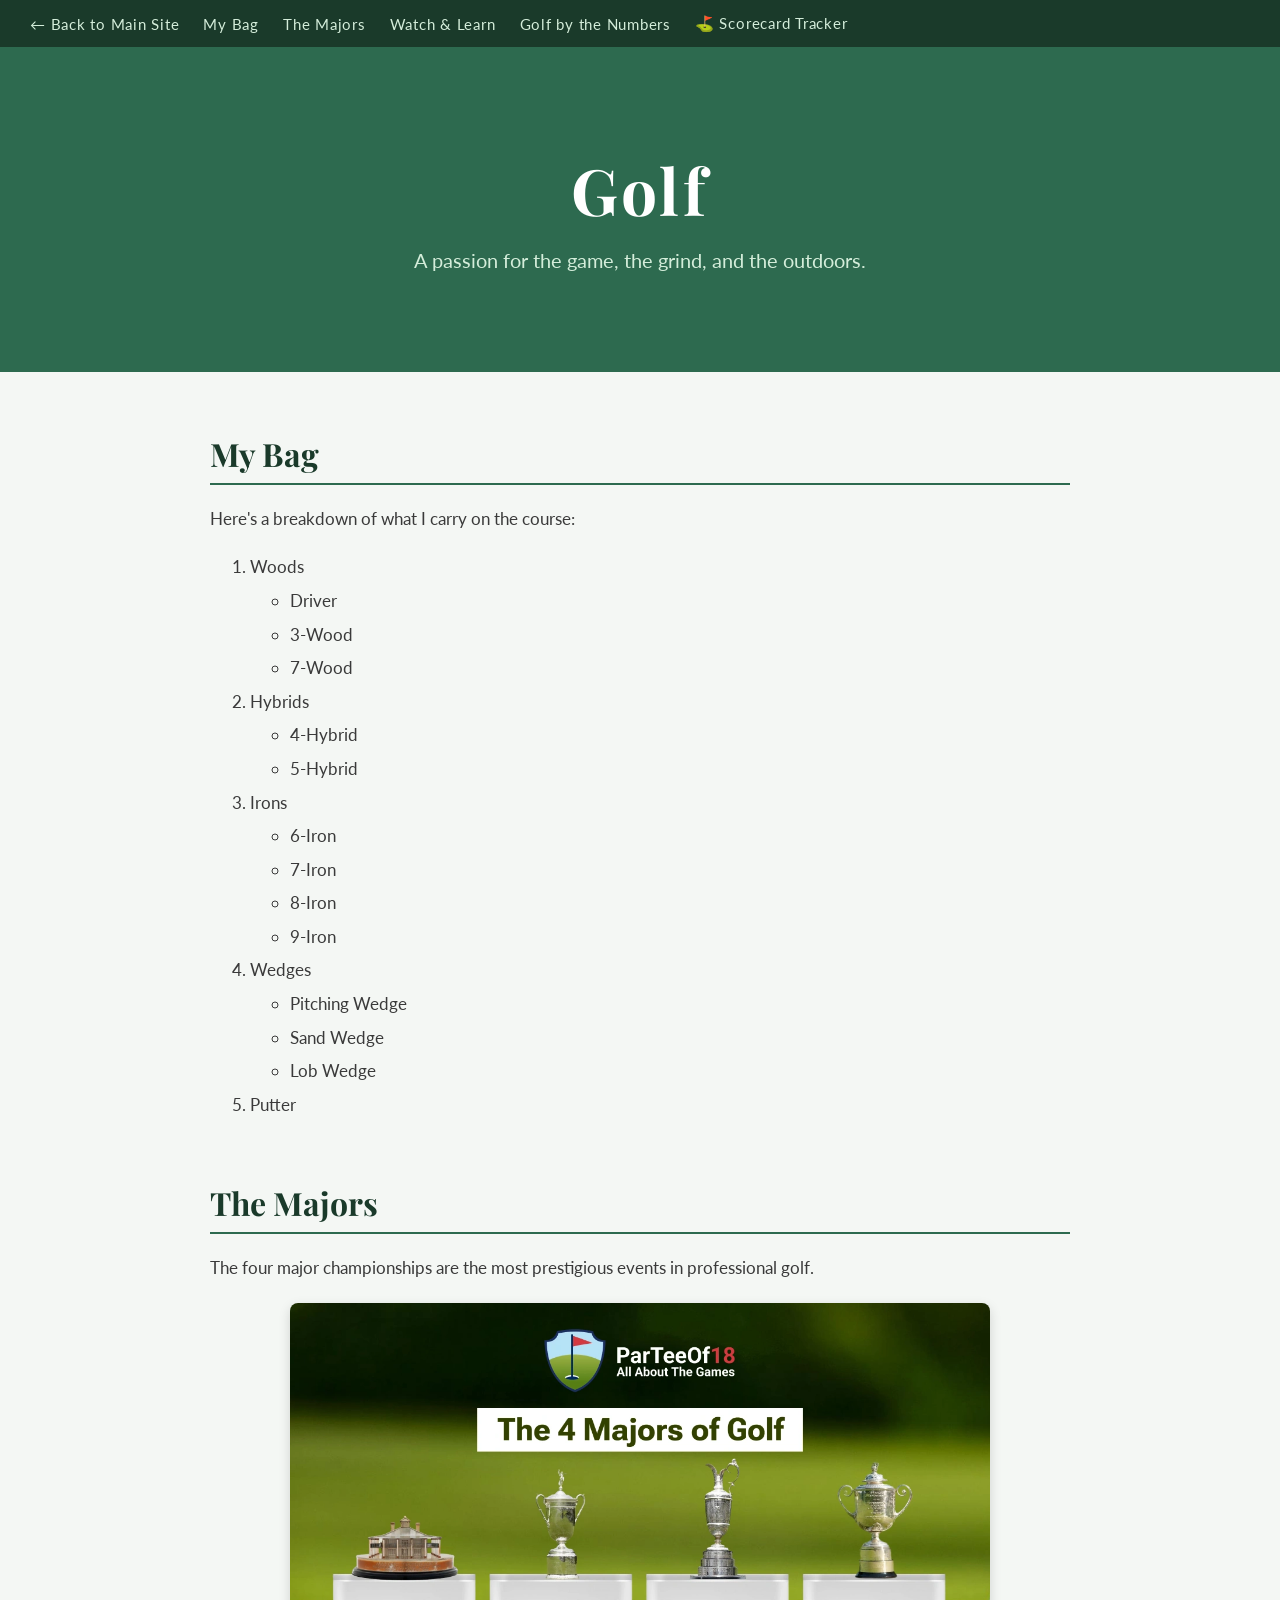
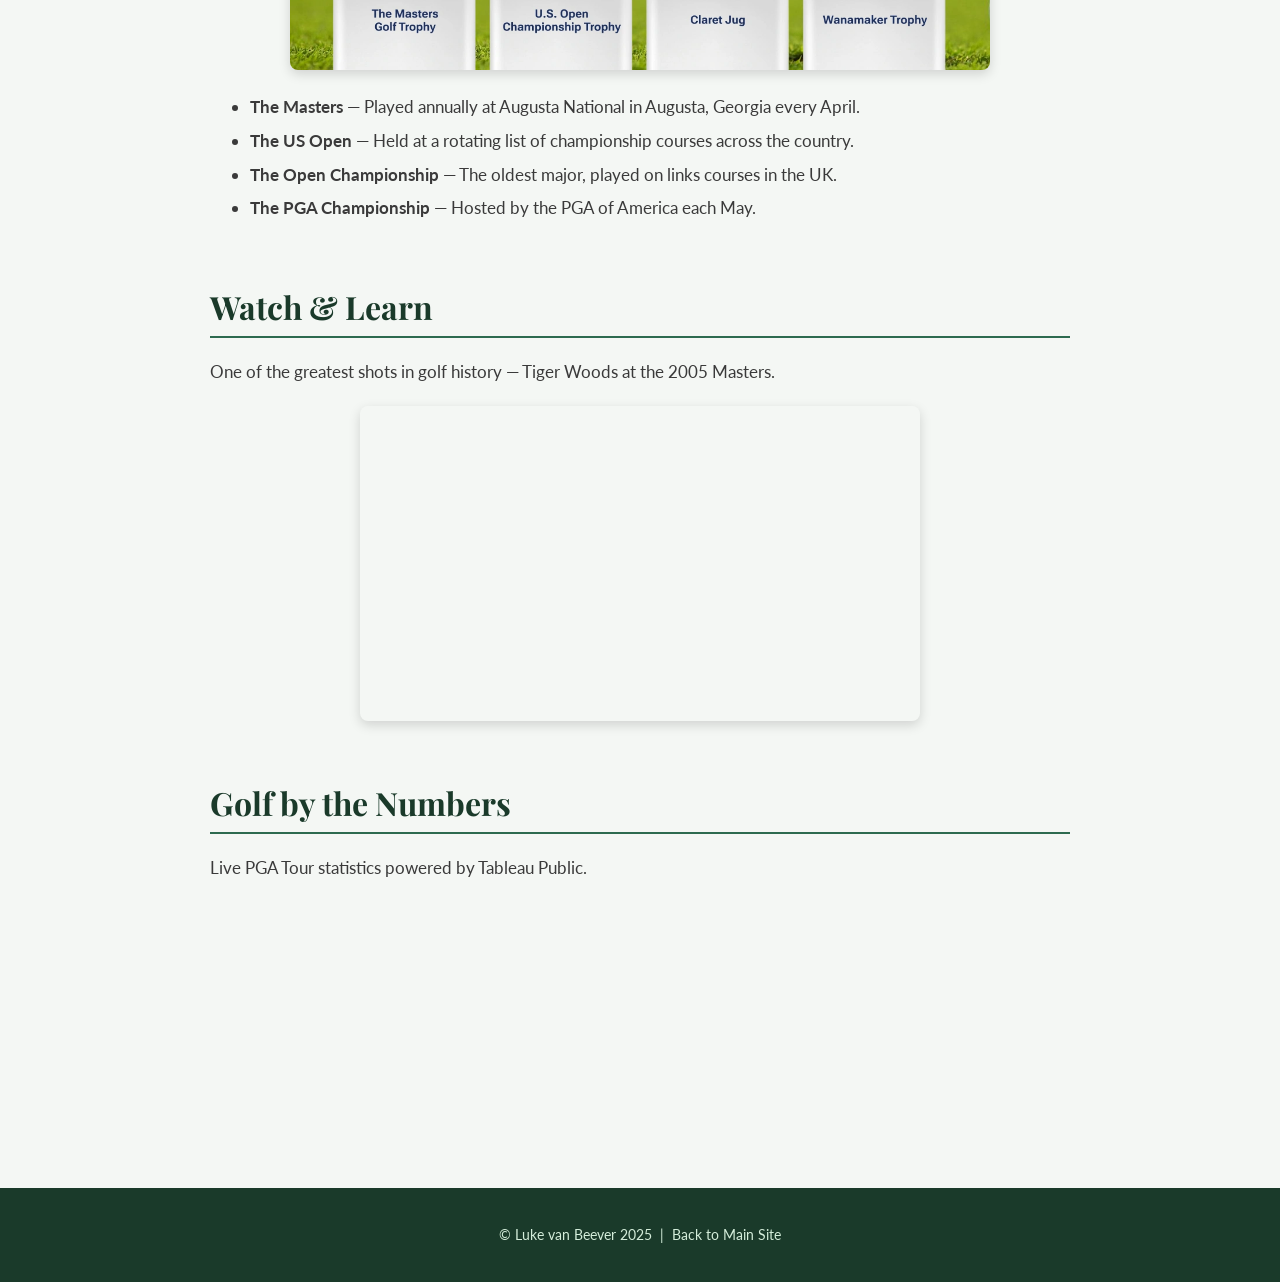
==== golf.html @ 23426854 "Add files via upload" ====
<!DOCTYPE html>
<html lang="en">

<head>
    <meta charset="UTF-8" />
    <meta name="viewport" content="width=device-width, initial-scale=1.0" />
    <title>Golf - Luke van Beever</title>
    <link rel="stylesheet" href="css/golf.css" />
</head>

<body>

    <!-- Navigation -->
    <div id="navbar">
        <a href="index.html">← Back to Main Site</a>
        <a href="#my-bag">My Bag</a>
        <a href="#the-majors">The Majors</a>
        <a href="#watch">Watch & Learn</a>
        <a href="#data">Golf by the Numbers</a>
        <a href="scorecard.html">⛳ Scorecard Tracker</a>
    </div>

    <!-- Hero Section -->
    <div id="hero">
        <h1>Golf</h1>
        <p>A passion for the game, the grind, and the outdoors.</p>
    </div>

    <!-- My Bag Section -->
    <div id="my-bag" class="section">
        <h2>My Bag</h2>
        <p>Here's a breakdown of what I carry on the course:</p>
        <ol>
            <li>Woods
                <ul>
                    <li>Driver</li>
                    <li>3-Wood</li>
                    <li>7-Wood</li>
                </ul>
            </li>
            <li>Hybrids
                <ul>
                    <li>4-Hybrid</li>
                    <li>5-Hybrid</li>
                </ul>
            </li>
            <li>Irons
                <ul>
                    <li>6-Iron</li>
                    <li>7-Iron</li>
                    <li>8-Iron</li>
                    <li>9-Iron</li>
                </ul>
            </li>
            <li>Wedges
                <ul>
                    <li>Pitching Wedge</li>
                    <li>Sand Wedge</li>
                    <li>Lob Wedge</li>
                </ul>
            </li>
            <li>Putter</li>
        </ol>
    </div>

    <!-- The Majors Section -->
    <div id="the-majors" class="section">
        <h2>The Majors</h2>
        <p>The four major championships are the most prestigious events in professional golf.</p>
        <img src="assets/img/golfmajors.webp" alt="Golf Majors" />
        <ul>
            <li><strong>The Masters</strong> — Played annually at Augusta National in Augusta, Georgia every April.</li>
            <li><strong>The US Open</strong> — Held at a rotating list of championship courses across the country.</li>
            <li><strong>The Open Championship</strong> — The oldest major, played on links courses in the UK.</li>
            <li><strong>The PGA Championship</strong> — Hosted by the PGA of America each May.</li>
        </ul>
    </div>

    <!-- Watch & Learn Section -->
    <div id="watch" class="section">
        <h2>Watch & Learn</h2>
        <p>One of the greatest shots in golf history — Tiger Woods at the 2005 Masters.</p>
        <div id="video-container">
            <iframe width="560" height="315" src="https://www.youtube.com/embed/ys9vMtv7BEA"
                title="Tiger Woods chip-in 2005 Masters" frameborder="0"
                allow="accelerometer; autoplay; clipboard-write; encrypted-media; gyroscope; picture-in-picture"
                allowfullscreen>
            </iframe>
        </div>
    </div>

    <!-- Tableau Section -->
    <div id="data" class="section">
        <h2>Golf by the Numbers</h2>
        <p>Live PGA Tour statistics powered by Tableau Public.</p>
        <div id="tableau-container">
            <div class='tableauPlaceholder' id='viz1781409002194' style='position: relative'><noscript><a href='#'><img
                            alt='Scrambling '
                            src='https:&#47;&#47;public.tableau.com&#47;static&#47;images&#47;PG&#47;PGAStats&#47;Scrambling&#47;1_rss.png'
                            style='border: none' /></a></noscript><object class='tableauViz' style='display:block;'>
                    <param name='host_url' value='https%3A%2F%2Fpublic.tableau.com%2F' />
                    <param name='embed_code_version' value='3' />
                    <param name='site_root' value='' />
                    <param name='name' value='PGAStats&#47;Scrambling' />
                    <param name='tabs' value='no' />
                    <param name='toolbar' value='no' />
                    <param name='static_image'
                        value='https:&#47;&#47;public.tableau.com&#47;static&#47;images&#47;PG&#47;PGAStats&#47;Scrambling&#47;1.png' />
                    <param name='animate_transition' value='yes' />
                    <param name='display_static_image' value='yes' />
                    <param name='display_spinner' value='yes' />
                    <param name='display_overlay' value='yes' />
                    <param name='display_count' value='yes' />
                    <param name='language' value='en-US' />
                </object></div>
            <script
                type='text/javascript'>                    var divElement = document.getElementById('viz1781409002194'); var vizElement = divElement.getElementsByTagName('object')[0]; vizElement.style.width = '100%'; vizElement.style.height = (divElement.offsetWidth * 0.75) + 'px'; var scriptElement = document.createElement('script'); scriptElement.src = 'https://public.tableau.com/javascripts/api/viz_v1.js'; vizElement.parentNode.insertBefore(scriptElement, vizElement);                </script>
        </div>
    </div>

    <!-- Footer -->
    <div id="footer">
        <p>&copy; Luke van Beever 2025 &nbsp;|&nbsp; <a href="index.html">Back to Main Site</a></p>
    </div>

</body>

</html>
---- css/golf.css ----
/* ===== FONTS ===== */
@import url('https://fonts.googleapis.com/css2?family=Playfair+Display:wght@700&family=Lato:wght@400;700&display=swap');

/* ===== GLOBAL ===== */
body {
    font-family: 'Lato', sans-serif;
    color: #2c2c2c;
    margin: 0;
    padding: 0;
    background-color: #f4f7f4;
}

/* ===== NAVBAR ===== */
#navbar {
    background-color: #1a3a2a;
    padding: 14px 30px;
    display: flex;
    gap: 24px;
    align-items: center;
    position: sticky;
    top: 0;
    z-index: 100;
}

#navbar a {
    color: #d4edda;
    text-decoration: none;
    font-family: 'Lato', sans-serif;
    font-size: 0.95rem;
    letter-spacing: 0.05em;
}

#navbar a:hover {
    color: #ffffff;
}

/* ===== HERO ===== */
#hero {
    background-color: #2d6a4f;
    color: #ffffff;
    text-align: center;
    padding: 100px 20px;
}

#hero h1 {
    font-family: 'Playfair Display', serif;
    font-size: 4rem;
    margin: 0 0 16px 0;
    letter-spacing: 0.05em;
}

#hero p {
    font-size: 1.25rem;
    color: #d4edda;
    margin: 0;
}

/* ===== SECTIONS ===== */
.section {
    max-width: 860px;
    margin: 60px auto;
    padding: 0 24px;
}

.section h2 {
    font-family: 'Playfair Display', serif;
    font-size: 2rem;
    color: #1a3a2a;
    border-bottom: 2px solid #2d6a4f;
    padding-bottom: 8px;
    margin-bottom: 20px;
}

.section p {
    font-size: 1.05rem;
    line-height: 1.7;
    color: #3a3a3a;
}

.section ul, .section ol {
    font-size: 1.05rem;
    line-height: 2;
    color: #3a3a3a;
}

/* ===== IMAGE ===== */
.section img {
    width: 100%;
    max-width: 700px;
    display: block;
    margin: 20px auto;
    border-radius: 8px;
    box-shadow: 0 4px 12px rgba(0,0,0,0.15);
}

/* ===== VIDEO ===== */
#video-container {
    display: flex;
    justify-content: center;
    margin-top: 20px;
}

#video-container iframe {
    border-radius: 8px;
    box-shadow: 0 4px 12px rgba(0,0,0,0.15);
}

/* ===== TABLEAU ===== */
#tableau-container {
    display: flex;
    justify-content: center;
    margin-top: 20px;
}

/* ===== FOOTER ===== */
#footer {
    background-color: #1a3a2a;
    color: #d4edda;
    text-align: center;
    padding: 24px;
    margin-top: 60px;
    font-size: 0.9rem;
}

#footer a {
    color: #d4edda;
    text-decoration: none;
}

#footer a:hover {
    color: #ffffff;
}
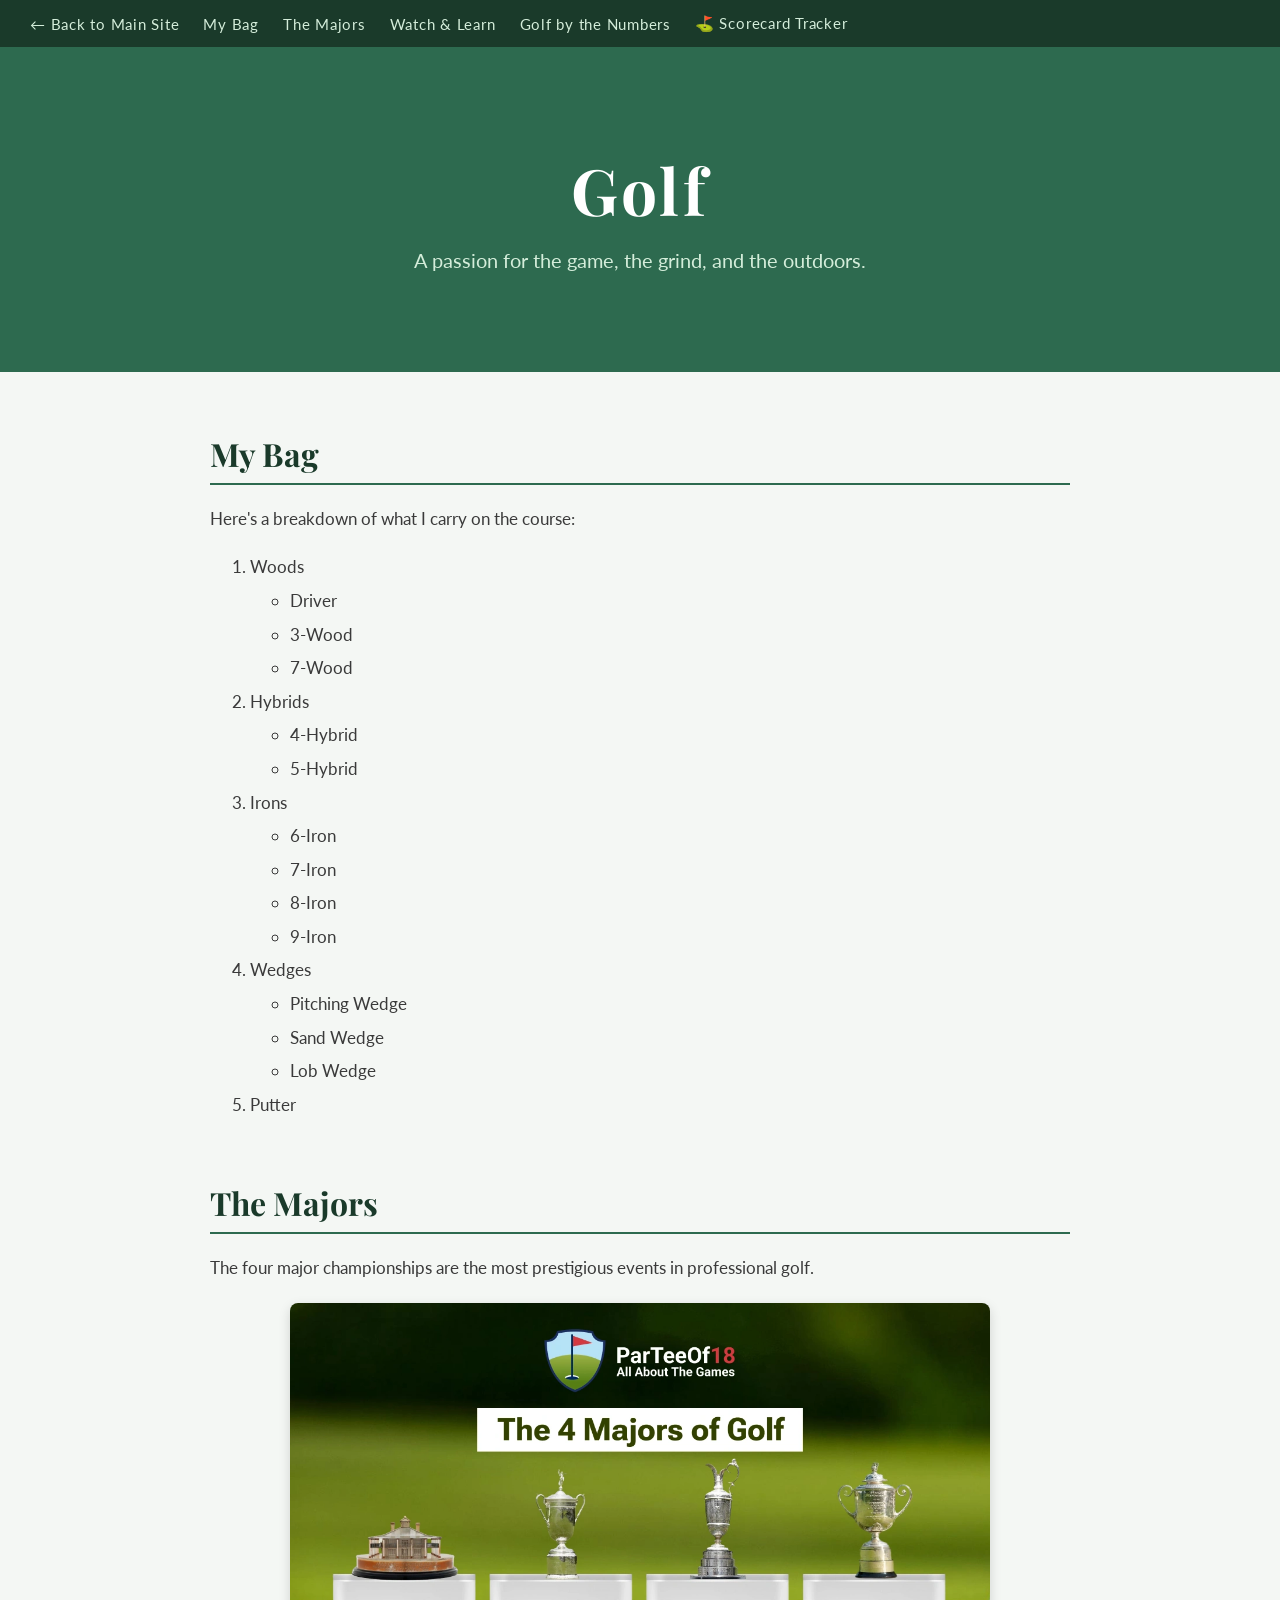
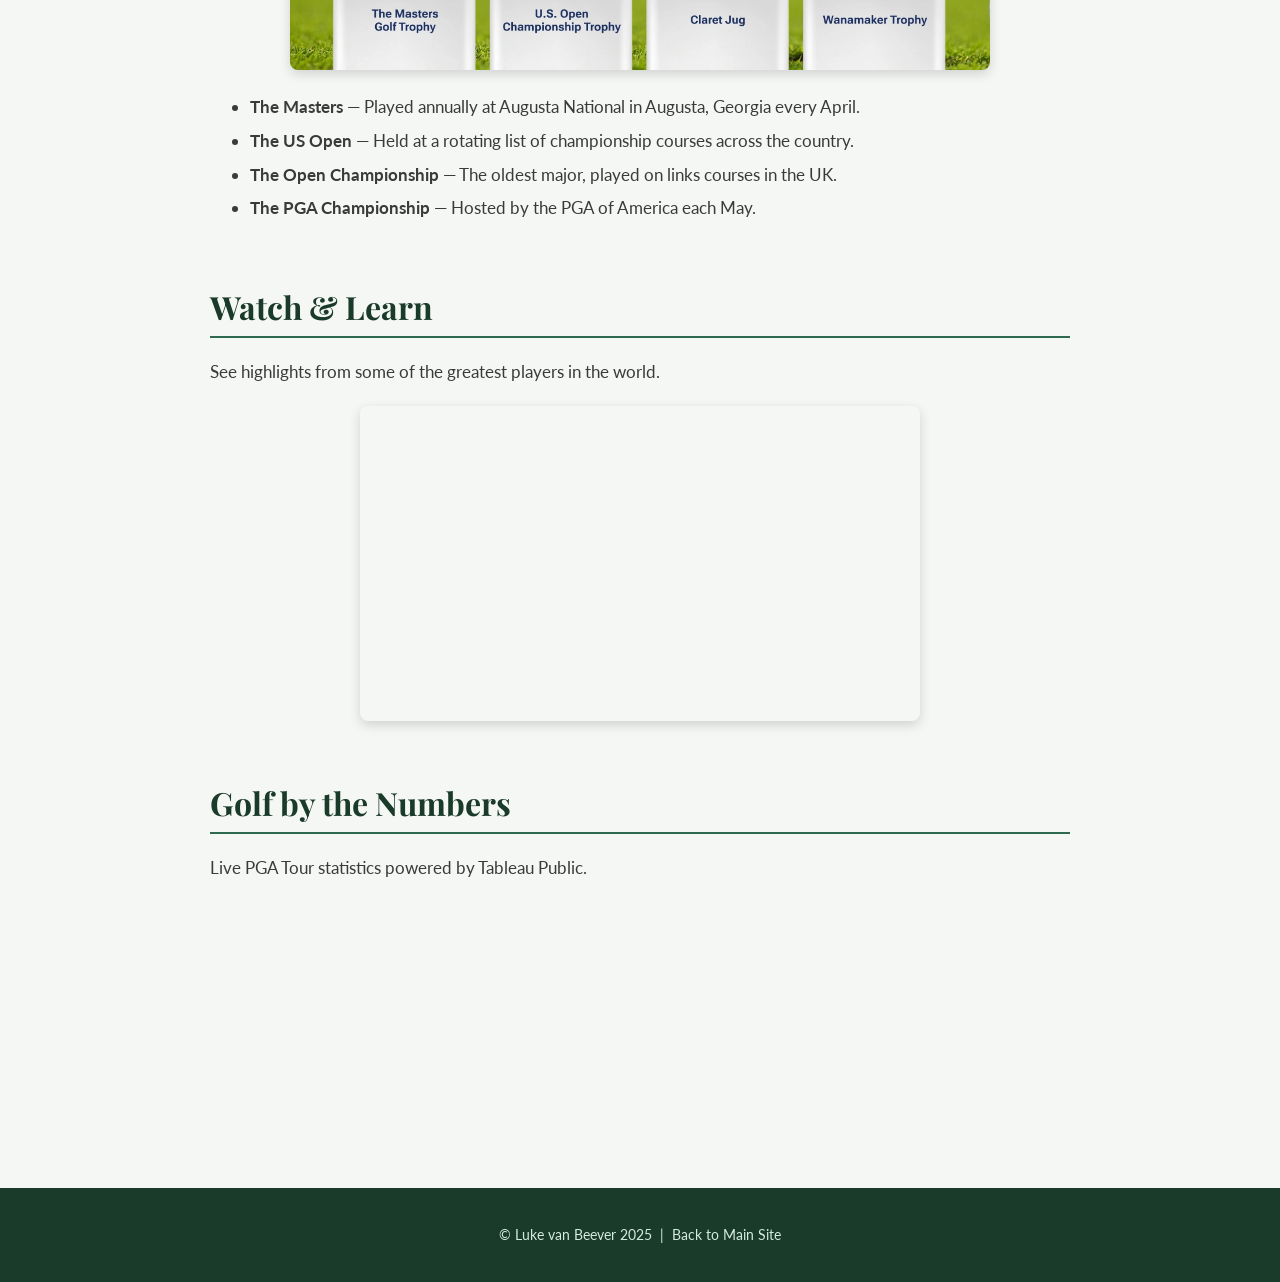
==== commit 8850a5e8: "Update video and description in Watch & Learn section" ====
--- a/golf.html
+++ b/golf.html
@@ -79,10 +79,10 @@
     <!-- Watch & Learn Section -->
     <div id="watch" class="section">
         <h2>Watch & Learn</h2>
-        <p>One of the greatest shots in golf history — Tiger Woods at the 2005 Masters.</p>
+        <p>See highlights from some of the greatest players in the world.</p>
         <div id="video-container">
-            <iframe width="560" height="315" src="https://www.youtube.com/embed/ys9vMtv7BEA"
-                title="Tiger Woods chip-in 2005 Masters" frameborder="0"
+            <iframe width="560" height="315" src="https://www.youtube.com/embed/M9S4BBsHOGQ"
+                title="Golf Highlights" frameborder="0"
                 allow="accelerometer; autoplay; clipboard-write; encrypted-media; gyroscope; picture-in-picture"
                 allowfullscreen>
             </iframe>
@@ -125,4 +125,4 @@
 
 </body>
 
-</html>+</html>
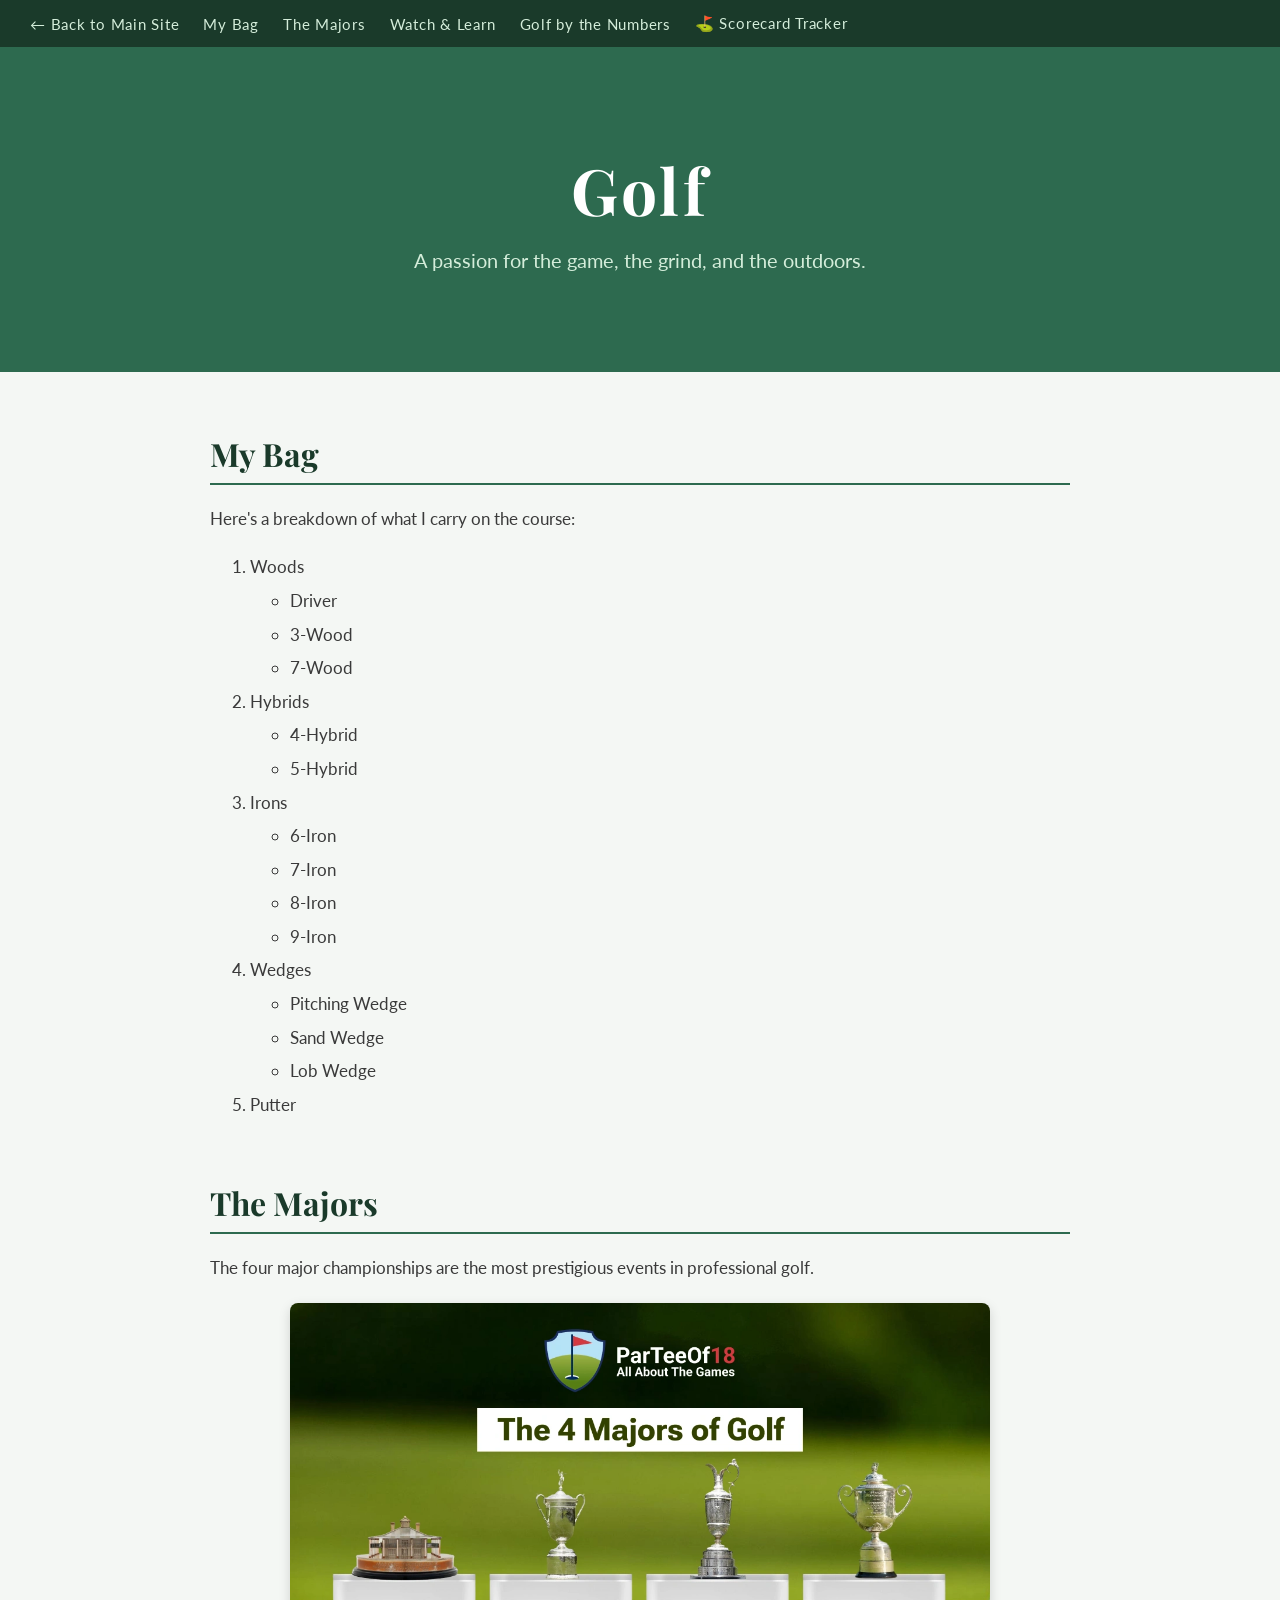
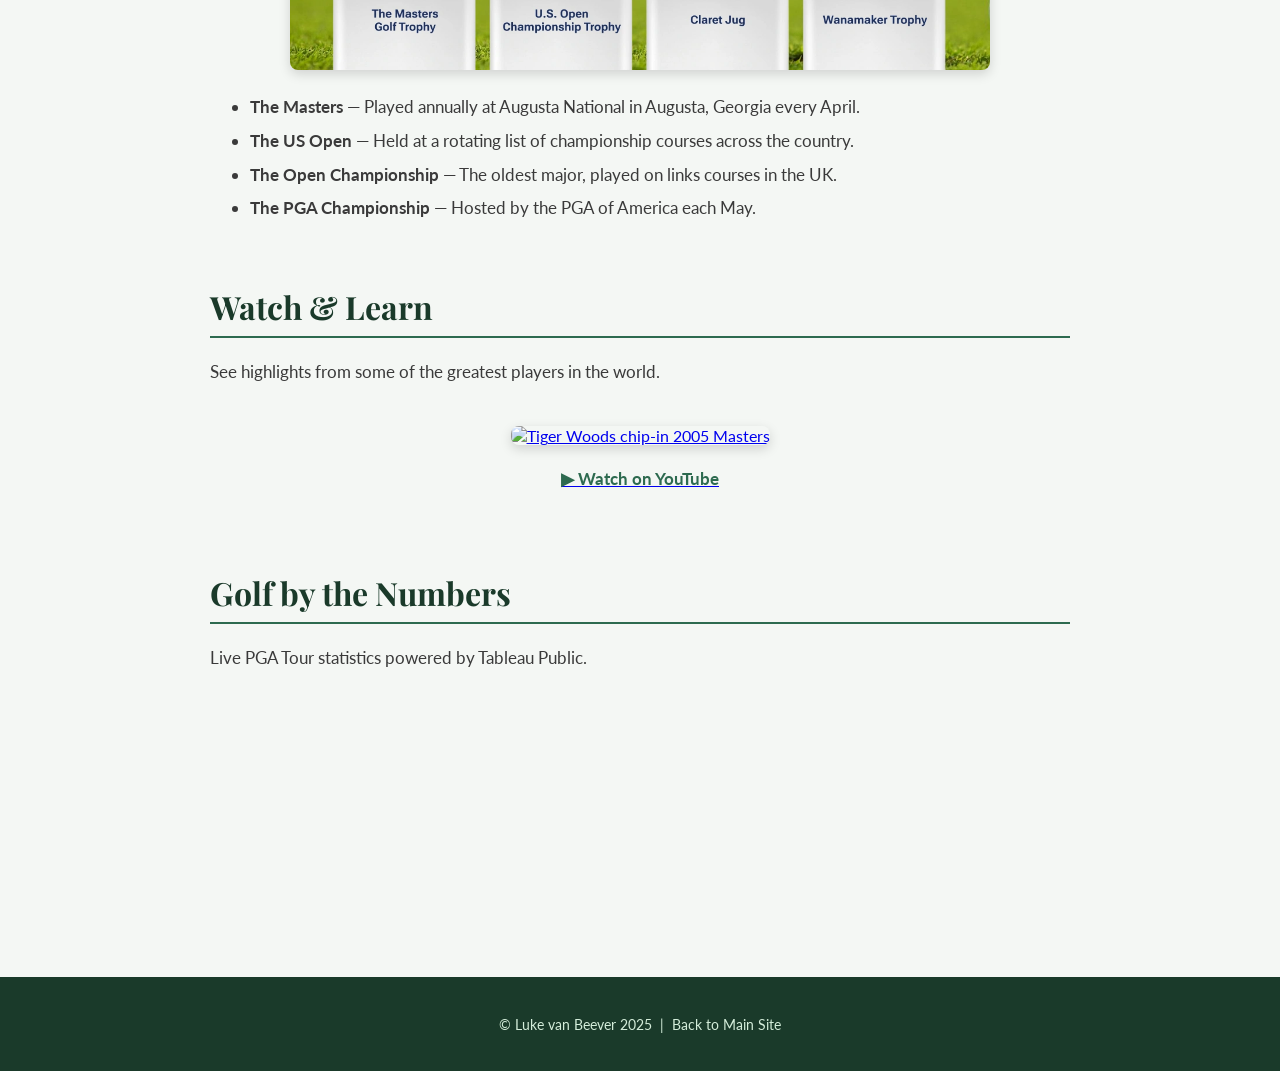
==== commit ef6762a4: "Replace video iframe with YouTube link and image" ====
--- a/golf.html
+++ b/golf.html
@@ -81,11 +81,14 @@
         <h2>Watch & Learn</h2>
         <p>See highlights from some of the greatest players in the world.</p>
         <div id="video-container">
-            <iframe width="560" height="315" src="https://www.youtube.com/embed/M9S4BBsHOGQ"
-                title="Golf Highlights" frameborder="0"
-                allow="accelerometer; autoplay; clipboard-write; encrypted-media; gyroscope; picture-in-picture"
-                allowfullscreen>
-            </iframe>
+            <a href="https://www.youtube.com/watch?v=ys9vMtv7BEA" target="_blank">
+                <img 
+                    src="https://img.youtube.com/vi/ys9vMtv7BEA/maxresdefault.jpg" 
+                    alt="Tiger Woods chip-in 2005 Masters"
+                    style="width:100%; max-width:700px; border-radius:8px; box-shadow: 0 4px 12px rgba(0,0,0,0.15); cursor:pointer;"
+                />
+                <p style="text-align:center; margin-top:10px; color:#2d6a4f; font-weight:700;">▶ Watch on YouTube</p>
+            </a>
         </div>
     </div>
 
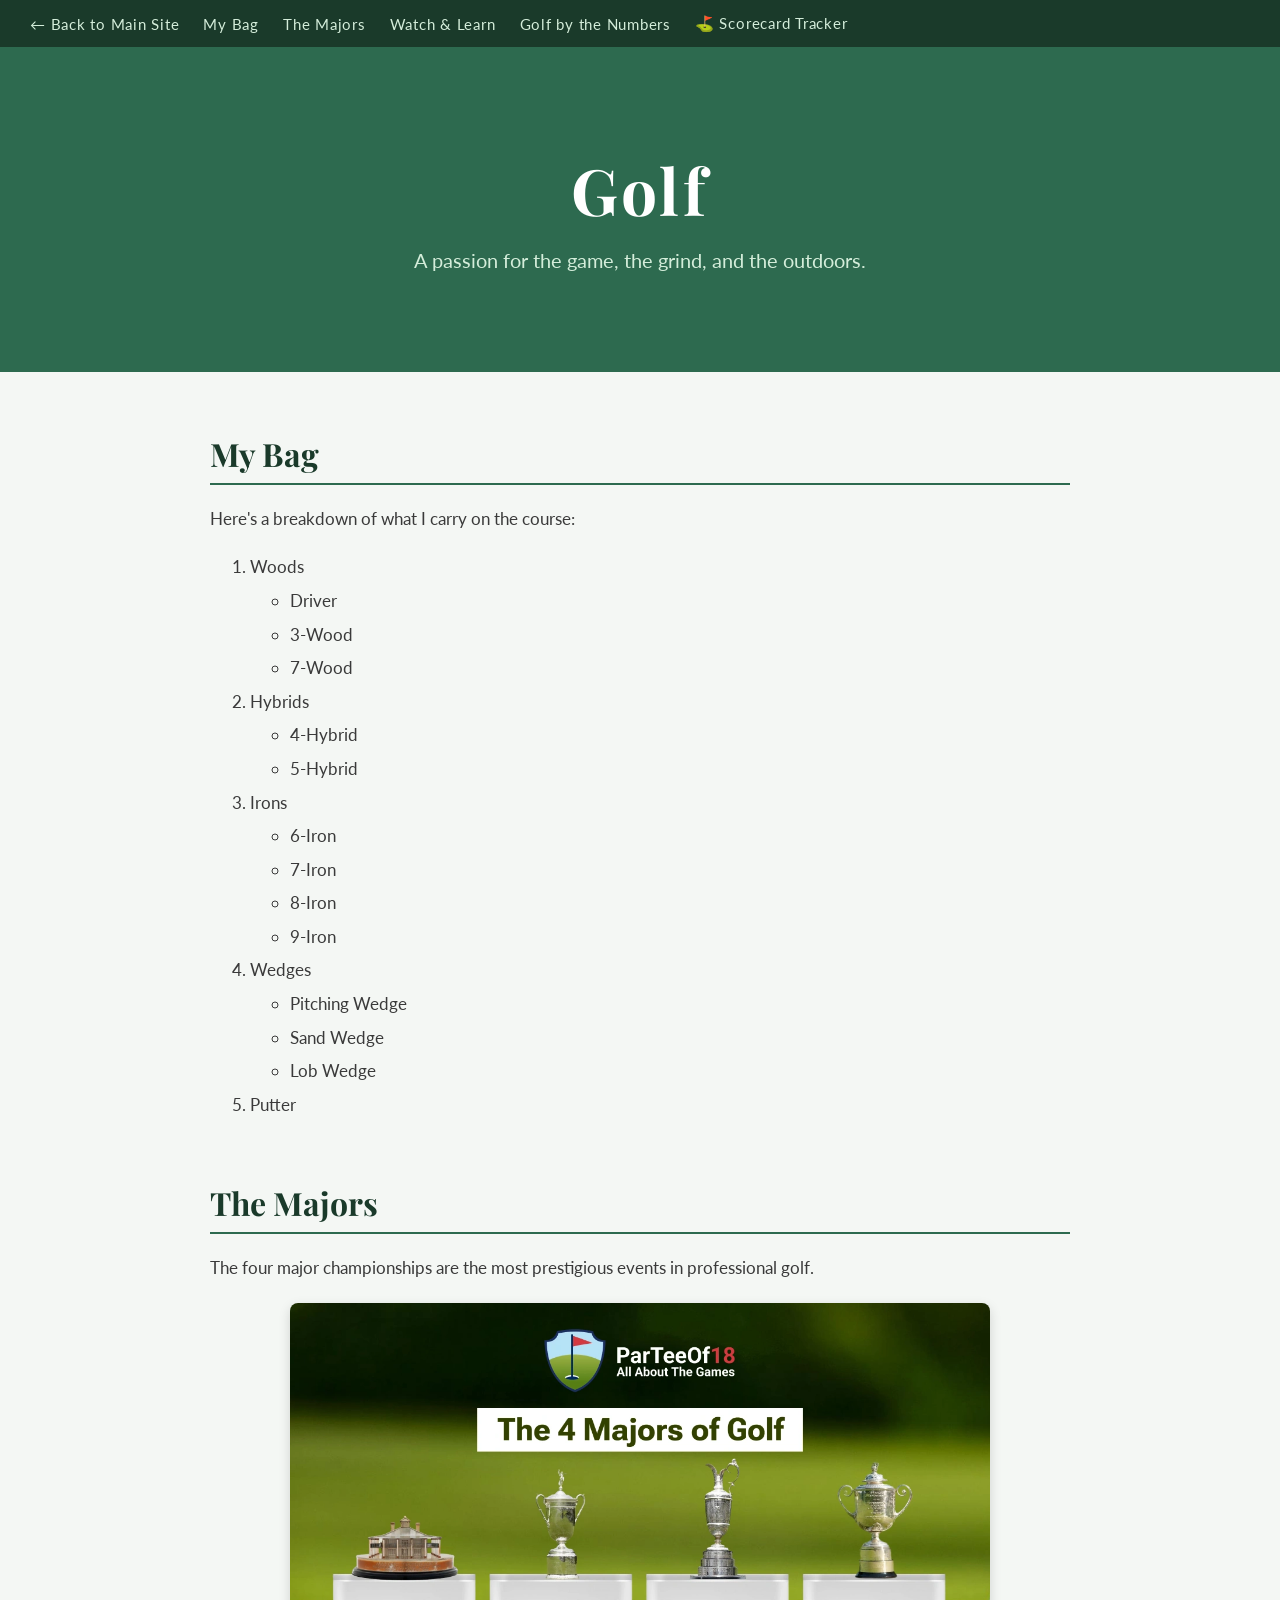
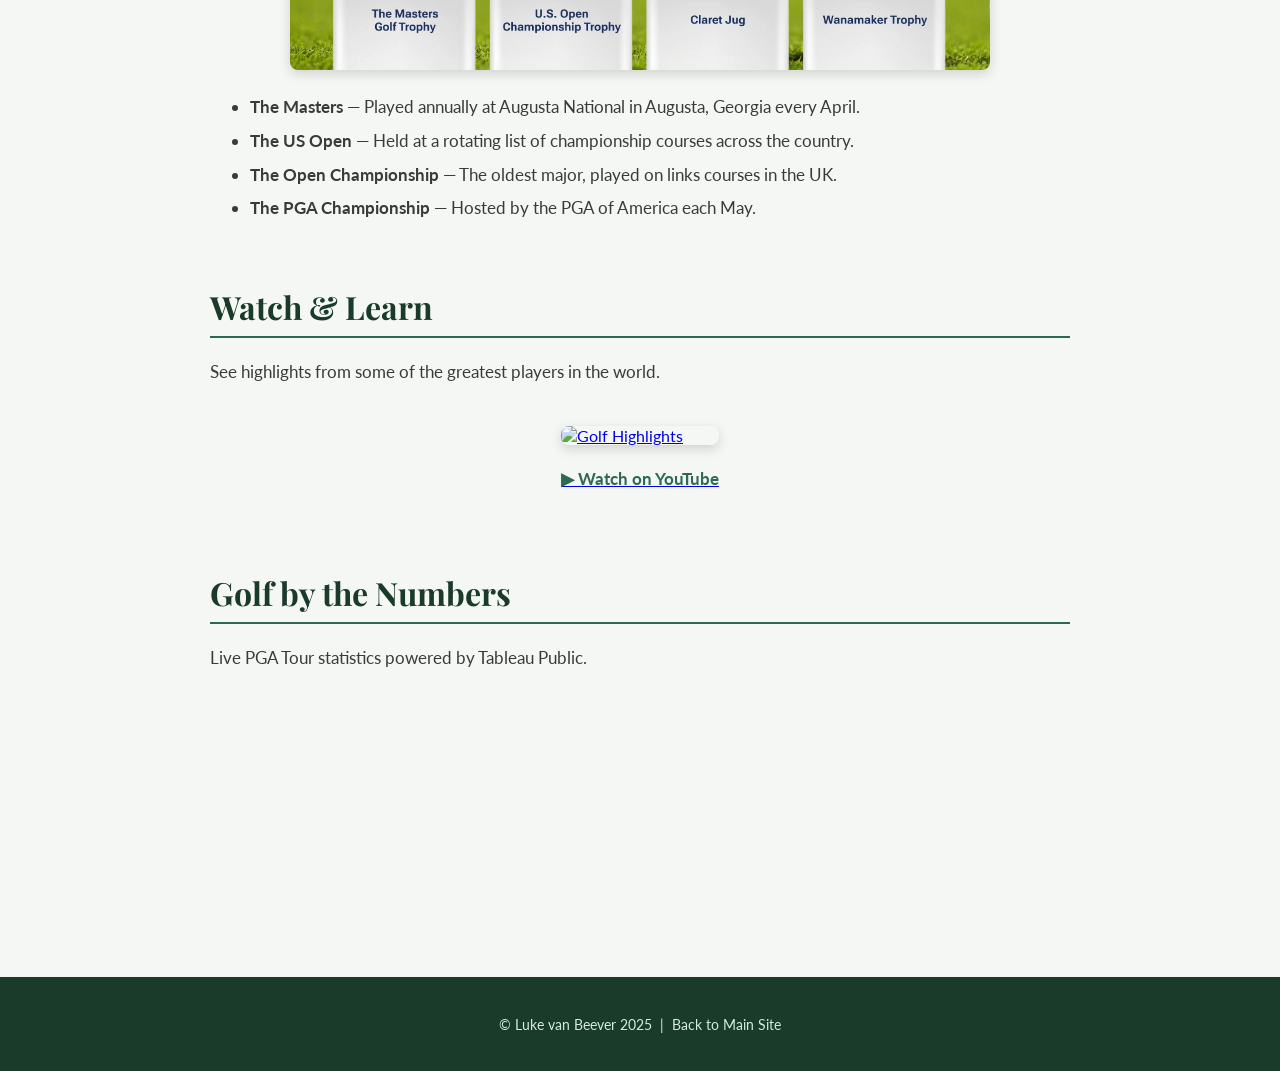
==== commit 161eb6a2: "Update YouTube link and image alt text in golf.html" ====
--- a/golf.html
+++ b/golf.html
@@ -81,10 +81,10 @@
         <h2>Watch & Learn</h2>
         <p>See highlights from some of the greatest players in the world.</p>
         <div id="video-container">
-            <a href="https://www.youtube.com/watch?v=ys9vMtv7BEA" target="_blank">
+            <a href="https://www.youtube.com/watch?v=X9mxbN2Tjrk&t=11s" target="_blank">
                 <img 
                     src="https://img.youtube.com/vi/ys9vMtv7BEA/maxresdefault.jpg" 
-                    alt="Tiger Woods chip-in 2005 Masters"
+                    alt="Golf Highlights"
                     style="width:100%; max-width:700px; border-radius:8px; box-shadow: 0 4px 12px rgba(0,0,0,0.15); cursor:pointer;"
                 />
                 <p style="text-align:center; margin-top:10px; color:#2d6a4f; font-weight:700;">▶ Watch on YouTube</p>
